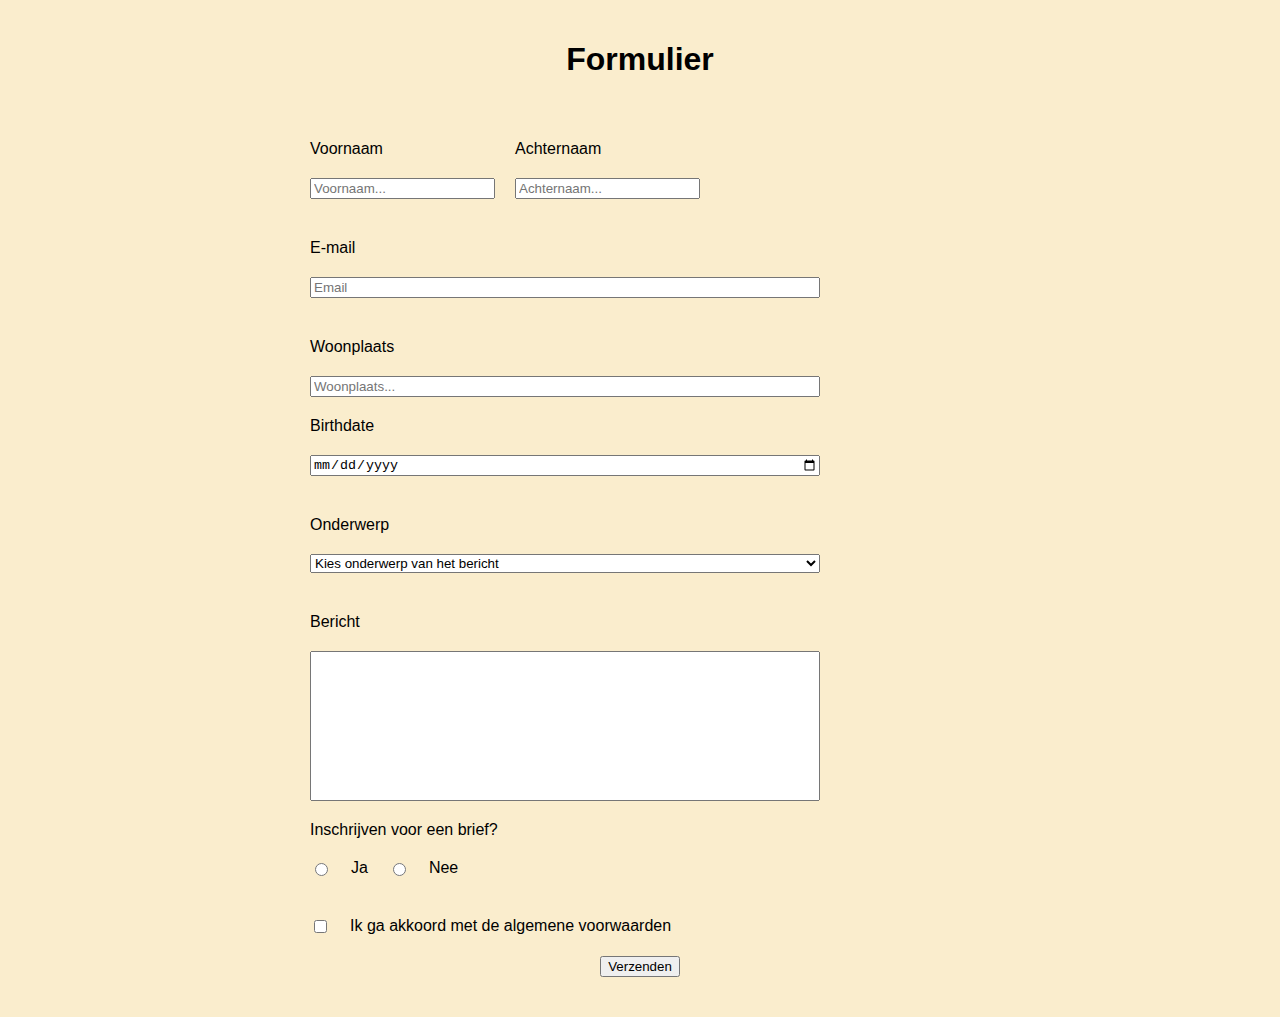
==== contact.html @ 3762c76d "Add files via upload" ====
<!DOCTYPE html>
<html lang="en">

<head>
    <meta charset="UTF-8">
    <meta name="viewport" content="width=device-width, initial-scale=1.0">
    <title>Website</title>
    <link rel="stylesheet" href="css/style.css">
</head>

<body>

    <main>
        <div class="center-container">
            <section>
                <h1>Formulier</h1>
            </section>

            <form class="formfield">
                <div class="full-name">
                    <div class="name">
                        <label for="first-name">Voornaam</label>
                        <input type="text" name="first-name" id="first-name" placeholder="Voornaam..." required>
                    </div>
                    <div class="name">
                        <label for="last-name">Achternaam</label>
                        <input type="text" name="last-name" id="last-name" placeholder="Achternaam..." required>
                    </div>
                </div>

                <div class="email">
                    <label for="email">E-mail</label>
                    <input type="email" name="email" id="email" placeholder="Email" required>
                </div>
                <div class="city-date">
                    <label for="city">Woonplaats</label>
                    <input type="text" name="city" id="city" placeholder="Woonplaats..." required>

                    <label for="birthdate">Birthdate</label>
                    <input type="date" name="birthdate" id="birthdate" required>
                </div>
                <div class="subject">
                    <span for="subject">Onderwerp</span>
                    <select id="subject" name="subject">
                        <option value="" disabled selected>Kies onderwerp van het bericht</option>
                        <option value="0">Frenkie</option>
                        <option value="1">Pedri</option>
                        <option value="2">Gavi</option>
                    </select>
                </div>
                <div class="message">
                    <label for="message">Bericht</label>
                    <input type="text" name="message" id="message" required>
                </div>

                <span for="mail">Inschrijven voor een brief?</span>
                <div class="radio">
                    <input type="radio" id="mail" name="mail" value="mail">
                    <label for="mail">Ja</label>


                    <input type="radio" id="mail" name="mail" value="mail">
                    <label for="mail">Nee</label>
                </div>
                <div class="checkbox">
                    <input type="checkbox" id="agree" name="agree" value="agree">
                    <label for="agree">Ik ga akkoord met de algemene voorwaarden</label>
                </div>

                <div class="button">
                    <button type="submit">Verzenden</button>
                </div>


            </form>
        </div>
    </main>
</body>
---- css/style.css ----
html {
    scroll-behavior: smooth;
    box-sizing: border-box;
}

body {
    margin: 0;
    font-family: Arial, Helvetica, sans-serif;

}

nav img,
footer img {
    width: 40px;
    border-radius: 20px;
}

a {
    text-decoration: none;
}

nav {
    flex: 1;
    display: flex;
    flex-direction: row;
    background-color: #faedcd;
    justify-content: space-between;
    padding: 20px;
    padding-right: 10px;
    gap: 20px;

}

.nav-logo {
    display: flex;
    flex-direction: row;
    justify-content: left;

}

.nav-link {
    display: flex;
    flex-direction: row;
    justify-content: flex-end;
    gap: 20px;

}

nav a {
    color: black;
}

nav a:hover {
    display: block;
    padding: 10px 25px;
    border-radius: 5px;
    color: white;
    background-color: black;
    text-align: center;
    position: relative;
}

header {
    color: white;
    text-shadow: 1px 1px rgb(0 0 0 /0.8);
    text-align: center;
    border-top: 1px solid black;
    border-bottom: 1px solid black;
    background-image: url(../img/header.JPG);
    background-size: cover;
    background-position: center;
    padding: 30px;
    height: calc(40vh - 10px);
    background-repeat: no-repeat;
    background-position: center;
    background-size: cover;

}

header a {

    color: white;
    gap: 10px;
}

header a:hover {
    color: black;
    background-color: white;
    border-bottom: 2px solid white;
    padding: 5px 15px;
    text-align: center;
    position: relative;
    border-radius: 5px;
}

h3 {
    text-align: center;
}

.product {
    display: flex;
    flex: 1;
    flex-direction: row;
    justify-content: center;
    gap: 10px;


}

.product article {
    margin: 10px;
    padding: 20px;
    display: flex;
    flex: 1;
    flex-direction: column;
    border: 2px solid black;
    text-align: center;

}

.product a {
    color: black;
    padding: 10px;
}

.product a:hover {
    color: white;
    background-color: black;
    padding: 5px 15px;
    text-align: center;
    position: relative;
    border-radius: 5px;

}


form {
    padding: 20px;
    display: flex;
    flex-direction: column;
}

footer {
    display: flex;
    flex: 1;
    background-color: #faedcd;
    padding: 20px;
    justify-content: space-between;


}



footer a {
    color: black;

}

footer a:hover {
    padding: 5px 10px;

    border-radius: 3px;
    color: white;
    background-color: black;
    text-align: center;
    position: relative;
}


section article img {
    flex: 1;
    width: 100%;
    object-fit: cover;

}

* {
    box-sizing: border-box;
}

.center-container {
    margin: 0 auto;
    padding: 20px;
    background-color: #faedcd;
    box-sizing: border-box;
    text-align: center;
}

.formfield {
    margin: 0 auto;
    display: flex;
    flex: 1;
    flex-direction: column;
    padding: 20px;
    justify-content: center;

}

#contact.html {
    background-color: #faedcd;
}

.full-name,
.city-date,
.email {
    padding: 20px;
    display: flex;
    flex-direction: column;
    text-align: left;
    gap: 20px;
    margin-left: 250px;
    margin-right: 400px;
}

.name {
    display: flex;
    flex-direction: column;
    gap: 20px;

}

.full-name {
    flex-direction: row;
}

.full-name input {
    flex: 2;
    height: 30px;
    border-radius: 5px black solid;
}

.subject,
.message {
    padding: 20px;
    display: flex;
    flex-direction: column;
    justify-content: left;
    gap: 20px;
    text-align: left;
    gap: 20px;
    margin-left: 250px;
    margin-right: 400px;
}

.message input {
    height: 150px;
    border-radius: 10px black solid;

}

.subject span {
    text-align: start;
    margin-left: 0px;
    margin-right: 500px;
}

span {
    text-align: left;
    margin-left: 270px;
    margin-right: 500px;
}


.radio,
.checkbox {
    display: flex;
    text-align: left;
    padding: 20px;
    flex-direction: row;
    justify-content: left;
    gap: 20px;
    text-align: left;
    gap: 20px;
    margin-left: 250px;
    margin-right: 500px;
}



.button {
    display: flex;
    justify-content: center;
}

.button:hover {
    color: white;
    background-color: black;
}



@media (max-width: 480px) {
    nav {
        display: flex;
        flex-direction: column;
        justify-content: space-between;
    }

    .nav-link {
        flex: 1;
        display: flex;
        flex-direction: column;
        justify-content: center;
        text-align: center;
    }

    .logo {
        display: flex;
        flex-direction: column;

        justify-content: center;
    }

    .formfield {
        display: flex;
        flex: 1;
        flex-direction: column;
    }

    .full-name {
        display: flex;
        flex: 1;
        flex-direction: column;
    }
}
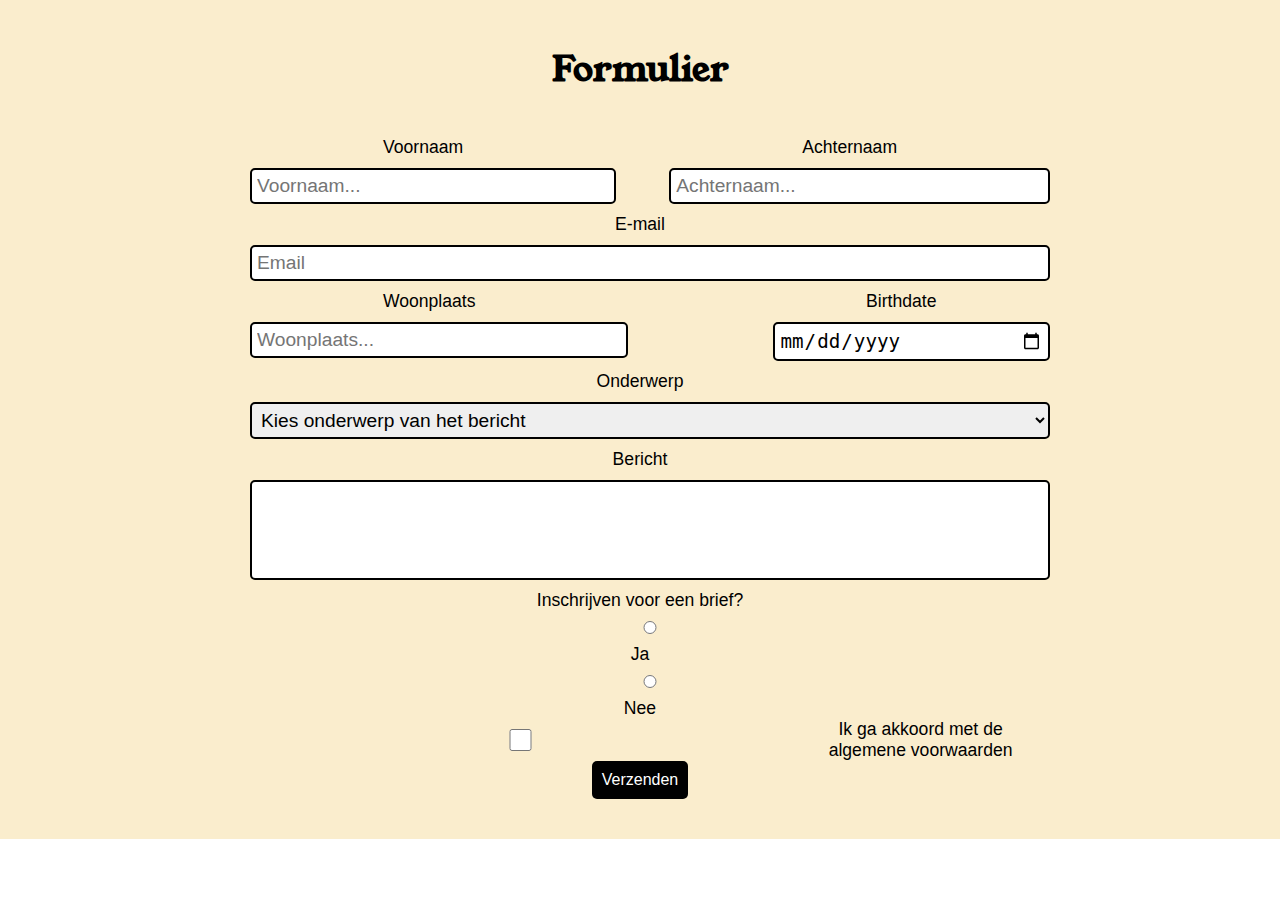
==== commit ad17eea1: "Add files via upload" ====
--- a/contact.html
+++ b/contact.html
@@ -16,7 +16,7 @@
                 <h1>Formulier</h1>
             </section>
 
-            <form class="formfield">
+            <form>
                 <div class="full-name">
                     <div class="name">
                         <label for="first-name">Voornaam</label>
@@ -28,18 +28,23 @@
                     </div>
                 </div>
 
-                <div class="email">
+                <div class="formfield">
                     <label for="email">E-mail</label>
                     <input type="email" name="email" id="email" placeholder="Email" required>
                 </div>
+
                 <div class="city-date">
-                    <label for="city">Woonplaats</label>
-                    <input type="text" name="city" id="city" placeholder="Woonplaats..." required>
+                    <div class="city">
+                        <label for="city">Woonplaats</label>
+                        <input type="text" name="city" id="city" placeholder="Woonplaats..." required>
+                    </div>
+                    <div class="date">
+                        <label for="birthdate">Birthdate</label>
+                        <input type="date" name="birthdate" id="birthdate" required>
+                    </div>
+                </div>
 
-                    <label for="birthdate">Birthdate</label>
-                    <input type="date" name="birthdate" id="birthdate" required>
-                </div>
-                <div class="subject">
+                <div class="formfield">
                     <span for="subject">Onderwerp</span>
                     <select id="subject" name="subject">
                         <option value="" disabled selected>Kies onderwerp van het bericht</option>
@@ -48,20 +53,26 @@
                         <option value="2">Gavi</option>
                     </select>
                 </div>
+
                 <div class="message">
                     <label for="message">Bericht</label>
                     <input type="text" name="message" id="message" required>
                 </div>
 
+
                 <span for="mail">Inschrijven voor een brief?</span>
-                <div class="radio">
+                <div class="mail">
+
+
                     <input type="radio" id="mail" name="mail" value="mail">
                     <label for="mail">Ja</label>
 
 
                     <input type="radio" id="mail" name="mail" value="mail">
                     <label for="mail">Nee</label>
+
                 </div>
+
                 <div class="checkbox">
                     <input type="checkbox" id="agree" name="agree" value="agree">
                     <label for="agree">Ik ga akkoord met de algemene voorwaarden</label>
--- a/css/style.css
+++ b/css/style.css
@@ -1,3 +1,22 @@
+@import url('https://fonts.googleapis.com/css2?family=Young+Serif&display=swap');
+@import url('https://fonts.googleapis.com/css2?family=Gabarito:wght@500&display=swap');
+
+* {
+    box-sizing: border-box;
+}
+
+h1,
+h2,
+h3 {
+    font-family: 'Young Serif', serif;
+}
+
+nav,
+footer,
+p {
+    font-family: 'Gabarito', cursive;
+}
+
 html {
     scroll-behavior: smooth;
     box-sizing: border-box;
@@ -8,6 +27,7 @@
     font-family: Arial, Helvetica, sans-serif;
 
 }
+
 
 nav img,
 footer img {
@@ -52,12 +72,13 @@
 
 nav a:hover {
     display: block;
-    padding: 10px 25px;
-    border-radius: 5px;
-    color: white;
-    background-color: black;
+
+    border-radius: 5px;
+    color: #d4a373;
+
     text-align: center;
     position: relative;
+    transition: color 0.5s, background-color 0.6s;
 }
 
 header {
@@ -69,31 +90,42 @@
     background-image: url(../img/header.JPG);
     background-size: cover;
     background-position: center;
+    background-repeat: no-repeat;
     padding: 30px;
     height: calc(40vh - 10px);
     background-repeat: no-repeat;
     background-position: center;
     background-size: cover;
 
-}
+
+}
+
 
 header a {
 
-    color: white;
-    gap: 10px;
+    color: black;
+    gap: 5px;
+    background-color: white;
+    padding: 10px;
+    border-radius: 5px;
+    font-family: Arial;
+    text-shadow: none;
+
+
 }
 
 header a:hover {
-    color: black;
-    background-color: white;
-    border-bottom: 2px solid white;
-    padding: 5px 15px;
+    color: grey;
     text-align: center;
     position: relative;
-    border-radius: 5px;
-}
-
-h3 {
+    transition: color 0.5s, background-color 0.6s;
+}
+
+
+
+
+
+h2 {
     text-align: center;
 }
 
@@ -124,13 +156,30 @@
 }
 
 .product a:hover {
-    color: white;
-    background-color: black;
+    color: #d4a373;
+
     padding: 5px 15px;
     text-align: center;
     position: relative;
     border-radius: 5px;
-
+    transition: color 0.5s, background-color 0.6s;
+
+}
+
+.card {
+
+    background-color: white;
+    transform-origin: center;
+    transition: all 1s ease;
+    border-radius: 2px;
+}
+
+.card:hover {
+    color: black;
+    background-color: white;
+    border-radius: 2px;
+    box-shadow: 5px 5px 10px rgb(0 0 0 / 0.4);
+    transform: scale(1.1);
 }
 
 
@@ -150,21 +199,28 @@
 
 }
 
-
-
-footer a {
+.logo-link {
+    display: flex;
+    flex-direction: row;
+}
+
+.footer-link a {
+    display: flex;
+    flex-direction: row;
+    padding: 5px;
     color: black;
-
-}
-
-footer a:hover {
-    padding: 5px 10px;
-
+    gap: 10px;
+
+}
+
+.footer-link a:hover {
+    padding: 5px;
     border-radius: 3px;
     color: white;
     background-color: black;
     text-align: center;
     position: relative;
+    transition: color 0.5s, background-color 0.6s;
 }
 
 
@@ -173,10 +229,6 @@
     width: 100%;
     object-fit: cover;
 
-}
-
-* {
-    box-sizing: border-box;
 }
 
 .center-container {
@@ -185,112 +237,100 @@
     background-color: #faedcd;
     box-sizing: border-box;
     text-align: center;
+    font-size: 1.1rem;
 }
 
 .formfield {
-    margin: 0 auto;
-    display: flex;
-    flex: 1;
+    display: flex;
     flex-direction: column;
-    padding: 20px;
-    justify-content: center;
-
-}
-
-#contact.html {
-    background-color: #faedcd;
+    box-sizing: border-box;
+    margin: 0px 200px;
+}
+
+input,
+select {
+    font-size: 1.2rem;
+    width: 100%;
+    padding: 5px;
+    margin: 10px;
+    border-radius: 5px;
+    border: 2px solid black;
 }
 
 .full-name,
-.city-date,
-.email {
-    padding: 20px;
-    display: flex;
-    flex-direction: column;
-    text-align: left;
+.city-date {
+    display: flex;
+    flex-direction: row;
+    justify-content: space-between;
     gap: 20px;
-    margin-left: 250px;
-    margin-right: 400px;
-}
-
-.name {
-    display: flex;
-    flex-direction: column;
-    gap: 20px;
-
-}
-
-.full-name {
-    flex-direction: row;
-}
-
-.full-name input {
-    flex: 2;
-    height: 30px;
-    border-radius: 5px black solid;
-}
-
-.subject,
+    margin: 0px 200px;
+}
+
 .message {
-    padding: 20px;
-    display: flex;
-    flex-direction: column;
+    margin: 0px 200px;
+}
+
+.message input {
+    height: 100px;
+}
+
+.checkbox {
+    display: flex;
+    flex-direction: row;
     justify-content: left;
-    gap: 20px;
-    text-align: left;
-    gap: 20px;
-    margin-left: 250px;
-    margin-right: 400px;
-}
-
-.message input {
-    height: 150px;
-    border-radius: 10px black solid;
-
-}
-
-.subject span {
-    text-align: start;
-    margin-left: 0px;
-    margin-right: 500px;
-}
-
-span {
-    text-align: left;
-    margin-left: 270px;
-    margin-right: 500px;
-}
-
-
-.radio,
-.checkbox {
-    display: flex;
-    text-align: left;
-    padding: 20px;
-    flex-direction: row;
-    justify-content: left;
-    gap: 20px;
-    text-align: left;
-    gap: 20px;
-    margin-left: 250px;
-    margin-right: 500px;
-}
-
-
-
-.button {
-    display: flex;
-    justify-content: center;
-}
-
-.button:hover {
+    margin: 0px 200px;
+}
+
+.mail {
+    margin: 0px 200px
+}
+
+input [type=radio] {
+    display: flex;
+    flex-direction: row;
+    padding: 5px;
+    border-radius: 2px;
+    border: 2px solid black;
+
+}
+
+
+
+
+button {
+    padding: 10px;
+    font-size: 1rem;
+    border: 0;
+    background-color: black;
     color: white;
+    cursor: pointer;
+    border-radius: 5px;
+}
+
+button:hover {
+    color: #d4a373;
+    transition: color 0.5s;
     background-color: black;
+    border-radius: 5px;
+}
+
+button:active {
+    background-color: red;
 }
 
 
 
 @media (max-width: 480px) {
+    body {
+        margin: 0 auto;
+    }
+
+    h1 {
+        margin: 0;
+        font-size: 1.5rem;
+        margin-left: 100Spx;
+    }
+
     nav {
         display: flex;
         flex-direction: column;
@@ -312,15 +352,64 @@
         justify-content: center;
     }
 
+    .product {
+        display: flex;
+        flex-direction: column;
+    }
+
+    footer {
+        display: flex;
+        flex: 1;
+        flex-direction: column;
+        justify-content: space-between;
+    }
+
+    .center-container {
+        margin: 0;
+        background-color: #faedcd;
+        box-sizing: border-box;
+        text-align: center;
+        font-size: 1rem;
+    }
+
+
+    .full-name {
+        display: flex;
+        flex-direction: column;
+    }
+
     .formfield {
         display: flex;
         flex: 1;
         flex-direction: column;
-    }
-
-    .full-name {
-        display: flex;
+        box-sizing: border-box;
+        justify-content: left;
+    }
+
+    .city-date {
+        display: flex;
+        flex-direction: column;
         flex: 1;
-        flex-direction: column;
-    }
+    }
+
+    input,
+    select {
+        height: 20px;
+        width: 100px;
+    }
+
+    span {
+        text-align: center;
+    }
+
+    .mail {
+        display: flex;
+        flex: 1;
+    }
+
+    .checkbox {
+        display: flex;
+        flex-direction: row;
+    }
+
 }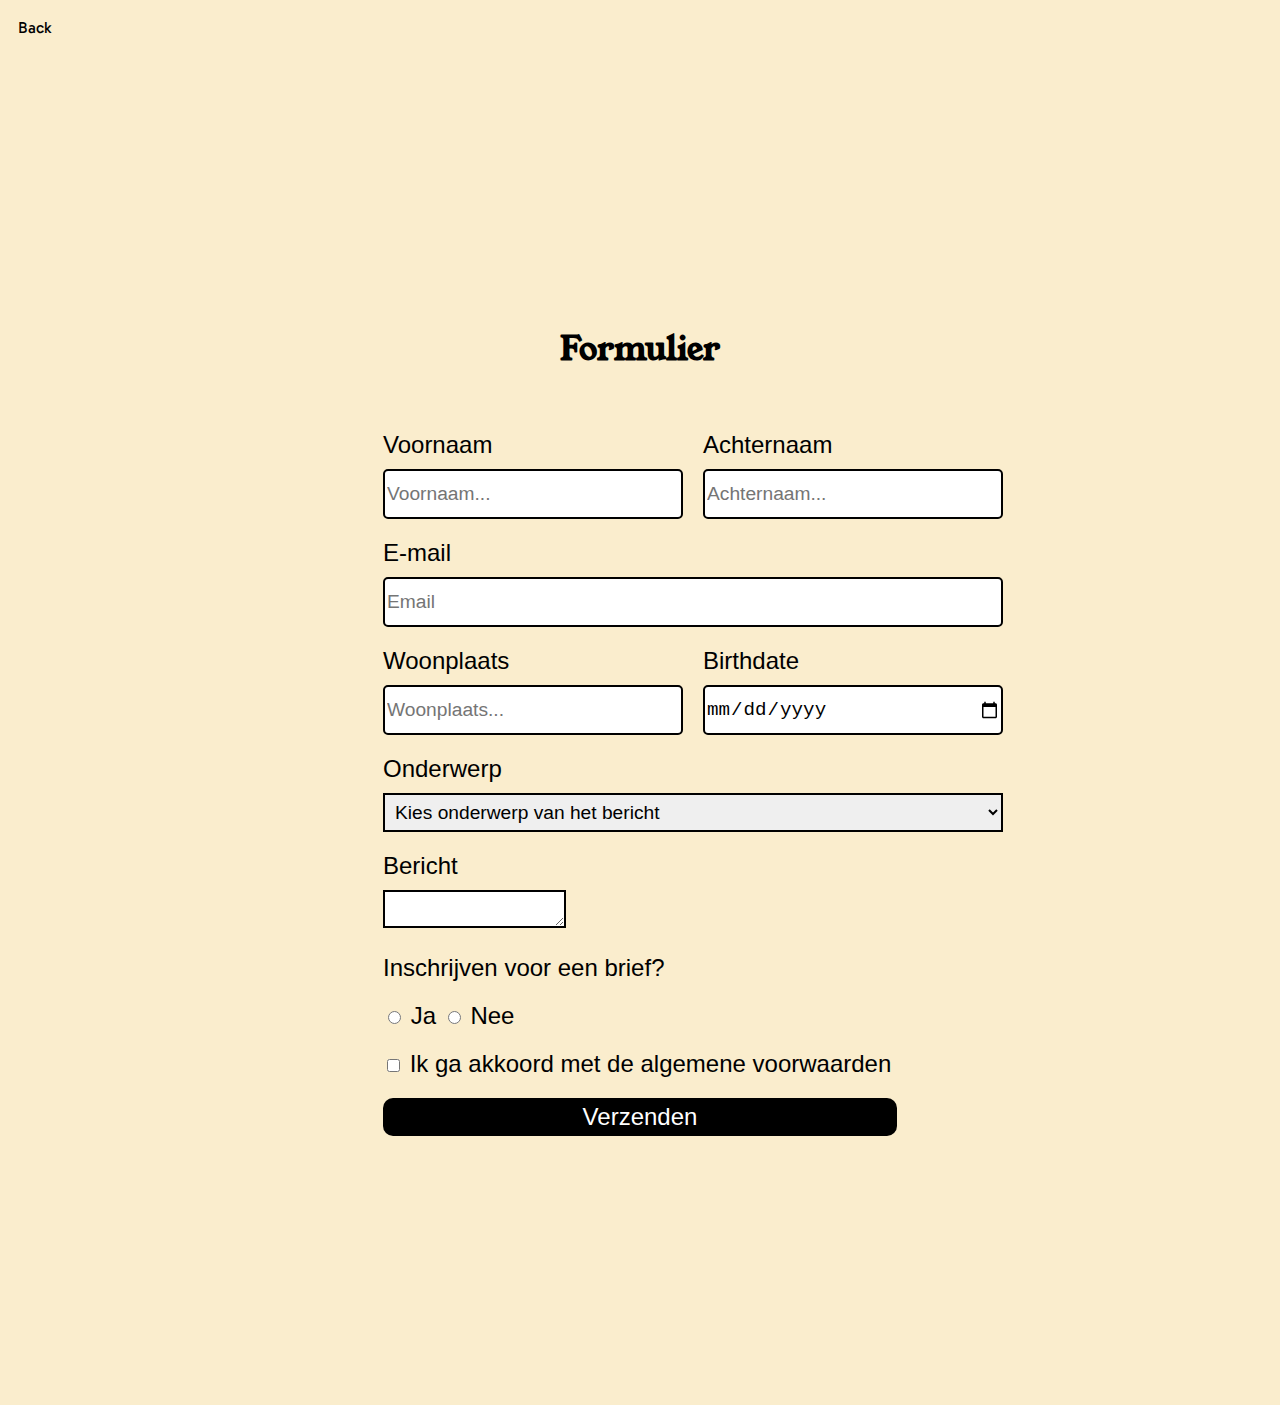
==== commit bfccdb45: "Add files via upload" ====
--- a/contact.html
+++ b/contact.html
@@ -10,80 +10,75 @@
 
 <body>
 
-    <main>
-        <div class="center-container">
-            <section>
-                <h1>Formulier</h1>
-            </section>
+    <nav class="nav-form">
+        <a href="index.html">Back</a>
+    </nav>
 
-            <form>
-                <div class="full-name">
-                    <div class="name">
-                        <label for="first-name">Voornaam</label>
-                        <input type="text" name="first-name" id="first-name" placeholder="Voornaam..." required>
-                    </div>
-                    <div class="name">
-                        <label for="last-name">Achternaam</label>
-                        <input type="text" name="last-name" id="last-name" placeholder="Achternaam..." required>
-                    </div>
+    <main class="main-form">
+        <section>
+            <h1>Formulier</h1>
+        </section>
+        <form>
+            <div class="row">
+                <div class="name">
+                    <label for="first-name">Voornaam</label>
+                    <input type="text" name="first-name" id="first-name" placeholder="Voornaam..." required>
                 </div>
+                <div class="name">
+                    <label for="last-name">Achternaam</label>
+                    <input type="text" name="last-name" id="last-name" placeholder="Achternaam..." required>
+                </div>
+            </div>
 
-                <div class="formfield">
-                    <label for="email">E-mail</label>
-                    <input type="email" name="email" id="email" placeholder="Email" required>
+            <div class="name">
+                <label for="email">E-mail</label>
+                <input type="email" name="email" id="email" placeholder="Email" required>
+            </div>
+
+            <div class="row">
+                <div class="name">
+                    <label for="city">Woonplaats</label>
+                    <input type="text" name="city" id="city" placeholder="Woonplaats..." required>
                 </div>
+                <div class="name">
+                    <label for="birthdate">Birthdate</label>
+                    <input type="date" name="birthdate" id="birthdate" required>
+                </div>
+            </div>
 
-                <div class="city-date">
-                    <div class="city">
-                        <label for="city">Woonplaats</label>
-                        <input type="text" name="city" id="city" placeholder="Woonplaats..." required>
-                    </div>
-                    <div class="date">
-                        <label for="birthdate">Birthdate</label>
-                        <input type="date" name="birthdate" id="birthdate" required>
-                    </div>
-                </div>
+            <div class="name">
+                <label for="subject">Onderwerp</label>
+                <select id="subject" name="subject">
+                    <option value="" disabled selected>Kies onderwerp van het bericht</option>
+                    <option value="0">Frenkie</option>
+                    <option value="1">Pedri</option>
+                    <option value="2">Gavi</option>
+                </select>
+            </div>
 
-                <div class="formfield">
-                    <span for="subject">Onderwerp</span>
-                    <select id="subject" name="subject">
-                        <option value="" disabled selected>Kies onderwerp van het bericht</option>
-                        <option value="0">Frenkie</option>
-                        <option value="1">Pedri</option>
-                        <option value="2">Gavi</option>
-                    </select>
-                </div>
+            <span for="message">Bericht</span>
+            <div class="message">
+                <textarea id="message" required></textarea>
+            </div>
 
-                <div class="message">
-                    <label for="message">Bericht</label>
-                    <input type="text" name="message" id="message" required>
-                </div>
+            <span for="letter">Inschrijven voor een brief?</span>
+            <div class="letter">
+                <input type="radio" id="letter" name="letter" value="letter">
+                <label for="letter">Ja</label>
 
 
-                <span for="mail">Inschrijven voor een brief?</span>
-                <div class="mail">
+                <input type="radio" id="letter" name="letter" value="letter">
+                <label for="letter">Nee</label>
+            </div>
+
+            <div class="checkbox">
+                <input type="checkbox" id="agree" name="agree" value="agree">
+                <label for="agree">Ik ga akkoord met de algemene voorwaarden</label>
+            </div>
 
 
-                    <input type="radio" id="mail" name="mail" value="mail">
-                    <label for="mail">Ja</label>
+            <button type="submit">Verzenden</button>
 
-
-                    <input type="radio" id="mail" name="mail" value="mail">
-                    <label for="mail">Nee</label>
-
-                </div>
-
-                <div class="checkbox">
-                    <input type="checkbox" id="agree" name="agree" value="agree">
-                    <label for="agree">Ik ga akkoord met de algemene voorwaarden</label>
-                </div>
-
-                <div class="button">
-                    <button type="submit">Verzenden</button>
-                </div>
-
-
-            </form>
-        </div>
+        </form>
     </main>
 </body>--- a/css/style.css
+++ b/css/style.css
@@ -9,12 +9,13 @@
 h2,
 h3 {
     font-family: 'Young Serif', serif;
+    font-size: 2rem;
 }
 
 nav,
 footer,
 p {
-    font-family: 'Gabarito', cursive;
+    font-family: 'Gabarito';
 }
 
 html {
@@ -45,9 +46,9 @@
     flex-direction: row;
     background-color: #faedcd;
     justify-content: space-between;
-    padding: 20px;
-    padding-right: 10px;
-    gap: 20px;
+    padding: 2vh;
+    padding-right: 1vh;
+    gap: 2vh;
 
 }
 
@@ -62,7 +63,9 @@
     display: flex;
     flex-direction: row;
     justify-content: flex-end;
-    gap: 20px;
+    padding-top: 2vh;
+    padding-right: 1vh;
+    gap: 2vh;
 
 }
 
@@ -72,13 +75,10 @@
 
 nav a:hover {
     display: block;
-
-    border-radius: 5px;
     color: #d4a373;
-
     text-align: center;
     position: relative;
-    transition: color 0.5s, background-color 0.6s;
+    transition: color 0.5s;
 }
 
 header {
@@ -91,8 +91,9 @@
     background-size: cover;
     background-position: center;
     background-repeat: no-repeat;
-    padding: 30px;
-    height: calc(40vh - 10px);
+    padding: 3vh;
+    padding-top: 5vh;
+    height: calc(50vh - 10px);
     background-repeat: no-repeat;
     background-position: center;
     background-size: cover;
@@ -102,16 +103,13 @@
 
 
 header a {
-
-    color: black;
-    gap: 5px;
+    color: black;
+    gap: 2vh;
     background-color: white;
     padding: 10px;
     border-radius: 5px;
     font-family: Arial;
     text-shadow: none;
-
-
 }
 
 header a:hover {
@@ -121,10 +119,6 @@
     transition: color 0.5s, background-color 0.6s;
 }
 
-
-
-
-
 h2 {
     text-align: center;
 }
@@ -135,8 +129,6 @@
     flex-direction: row;
     justify-content: center;
     gap: 10px;
-
-
 }
 
 .product article {
@@ -147,7 +139,6 @@
     flex-direction: column;
     border: 2px solid black;
     text-align: center;
-
 }
 
 .product a {
@@ -157,17 +148,14 @@
 
 .product a:hover {
     color: #d4a373;
-
     padding: 5px 15px;
     text-align: center;
     position: relative;
     border-radius: 5px;
-    transition: color 0.5s, background-color 0.6s;
-
+    transition: color 0.5s;
 }
 
 .card {
-
     background-color: white;
     transform-origin: center;
     transition: all 1s ease;
@@ -184,7 +172,7 @@
 
 
 form {
-    padding: 20px;
+    padding: 2vh;
     display: flex;
     flex-direction: column;
 }
@@ -195,13 +183,12 @@
     background-color: #faedcd;
     padding: 20px;
     justify-content: space-between;
-
-
 }
 
 .logo-link {
     display: flex;
     flex-direction: row;
+    gap: 5px;
 }
 
 .footer-link a {
@@ -210,7 +197,6 @@
     padding: 5px;
     color: black;
     gap: 10px;
-
 }
 
 .footer-link a:hover {
@@ -220,98 +206,112 @@
     background-color: black;
     text-align: center;
     position: relative;
-    transition: color 0.5s, background-color 0.6s;
-}
-
+    transition: color 0.5s;
+}
 
 section article img {
     flex: 1;
     width: 100%;
     object-fit: cover;
-
-}
-
-.center-container {
-    margin: 0 auto;
+}
+
+.main-form {
     padding: 20px;
     background-color: #faedcd;
-    box-sizing: border-box;
-    text-align: center;
-    font-size: 1.1rem;
-}
-
-.formfield {
+    width: 100%;
+    height: 150vh;
     display: flex;
     flex-direction: column;
-    box-sizing: border-box;
-    margin: 0px 200px;
-}
-
-input,
-select {
-    font-size: 1.2rem;
-    width: 100%;
-    padding: 5px;
-    margin: 10px;
-    border-radius: 5px;
-    border: 2px solid black;
-}
-
-.full-name,
-.city-date {
+    justify-content: center;
+    align-items: center;
+    font-size: 1.5rem;
+}
+
+
+form {
+    width: 90%;
+    max-width: 550px;
+}
+
+.row {
     display: flex;
     flex-direction: row;
     justify-content: space-between;
     gap: 20px;
-    margin: 0px 200px;
-}
-
-.message {
-    margin: 0px 200px;
-}
-
-.message input {
-    height: 100px;
+}
+
+.name {
+    display: flex;
+    flex-direction: column;
+    padding-top: 20px;
+}
+
+label {
+    padding-bottom: 10px;
+
+}
+
+.name input {
+    width: 300px;
+    height: 50px;
+}
+
+input {
+    font-size: 1.2rem;
+    border: 2px solid black;
+    border-radius: 5px;
+
+}
+
+input[type=email] {
+    width: 620px;
+}
+
+
+input [type=checkbox] {
+    width: 10px;
+}
+
+textarea {
+    border: 2px solid black;
+}
+
+select {
+    padding: 6px;
+    font-size: 1.2rem;
+    border: 2px solid black;
+    width: 620px;
+}
+
+.letter {
+    padding-top: 10px;
+    padding-bottom: 20px;
 }
 
 .checkbox {
-    display: flex;
-    flex-direction: row;
-    justify-content: left;
-    margin: 0px 200px;
-}
-
-.mail {
-    margin: 0px 200px
-}
-
-input [type=radio] {
-    display: flex;
-    flex-direction: row;
+    padding-bottom: 20px;
+}
+
+span {
+    padding-top: 20px;
+    padding-bottom: 10px;
+}
+
+button {
     padding: 5px;
-    border-radius: 2px;
-    border: 2px solid black;
-
-}
-
-
-
-
-button {
-    padding: 10px;
-    font-size: 1rem;
+    font-size: 1.5rem;
+    border-radius: 10px;
     border: 0;
     background-color: black;
     color: white;
     cursor: pointer;
-    border-radius: 5px;
 }
 
 button:hover {
-    color: #d4a373;
-    transition: color 0.5s;
-    background-color: black;
-    border-radius: 5px;
+    background-color: white;
+    color: black;
+    position: relative;
+    transition: color 1.2s;
 }
 
 button:active {
@@ -325,10 +325,13 @@
         margin: 0 auto;
     }
 
+    header {
+        padding-top: 10vh;
+    }
+
     h1 {
         margin: 0;
         font-size: 1.5rem;
-        margin-left: 100Spx;
     }
 
     nav {
@@ -364,52 +367,76 @@
         justify-content: space-between;
     }
 
-    .center-container {
-        margin: 0;
+    .main-form {
+        padding: 20px;
         background-color: #faedcd;
-        box-sizing: border-box;
-        text-align: center;
-        font-size: 1rem;
-    }
-
-
-    .full-name {
-        display: flex;
-        flex-direction: column;
-    }
-
-    .formfield {
-        display: flex;
-        flex: 1;
-        flex-direction: column;
-        box-sizing: border-box;
-        justify-content: left;
-    }
-
-    .city-date {
-        display: flex;
-        flex-direction: column;
-        flex: 1;
-    }
-
-    input,
+        width: 100%;
+        height: 400vh;
+        display: flex;
+        flex-direction: column;
+        justify-content: center;
+        align-items: center;
+        font-size: 1.5rem;
+    }
+
+    .row {
+        display: flex;
+        flex-direction: column;
+        gap: 2px;
+    }
+
+    form {
+        width: 90%;
+        max-width: 550px;
+    }
+
+    .name {
+        display: flex;
+        flex-direction: column;
+        padding-top: 5px;
+    }
+
+    label {
+        padding-bottom: 5px;
+    }
+
+    .name input {
+        width: 300px;
+    }
+
+    input {
+        font-size: 1.2rem;
+        border: 2px solid black;
+
+    }
+
+    input[type=email] {
+        width: 300px;
+    }
+
+
+    input [type=checkbox] {
+        width: 10px;
+    }
+
+    textarea {
+        border: 2px solid black;
+    }
+
     select {
-        height: 20px;
-        width: 100px;
-    }
-
-    span {
-        text-align: center;
-    }
-
-    .mail {
-        display: flex;
-        flex: 1;
+        padding: 6px;
+        font-size: 1.2rem;
+        border: 2px solid black;
+        width: 300px;
+    }
+
+    .letter {
+        padding-top: 5px;
+        padding-bottom: 10px;
     }
 
     .checkbox {
-        display: flex;
-        flex-direction: row;
+        padding-bottom: 10px;
     }
 
 }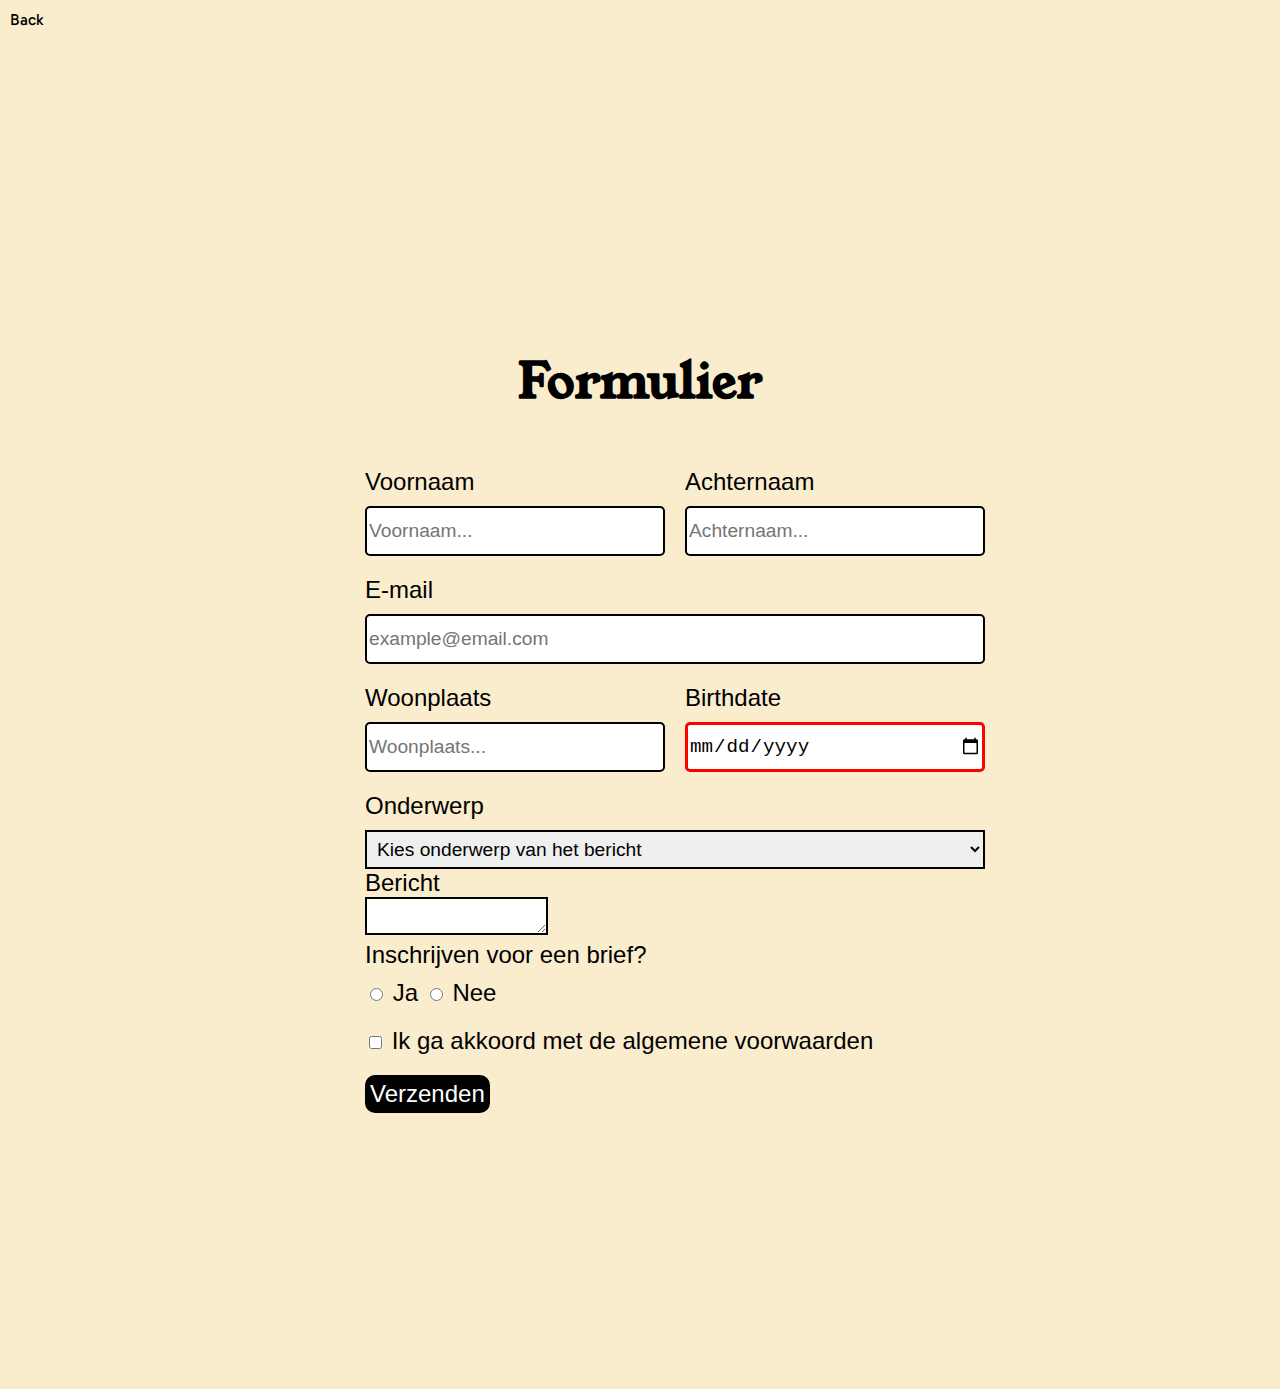
==== commit 6e405668: "Add files via upload" ====
--- a/contact.html
+++ b/contact.html
@@ -32,7 +32,7 @@
 
             <div class="name">
                 <label for="email">E-mail</label>
-                <input type="email" name="email" id="email" placeholder="Email" required>
+                <input type="email" name="email" id="email" placeholder="example@email.com" required>
             </div>
 
             <div class="row">
@@ -63,16 +63,16 @@
 
             <span for="letter">Inschrijven voor een brief?</span>
             <div class="letter">
-                <input type="radio" id="letter" name="letter" value="letter">
+                <input type="radio" id="letter" name="letter" value="letter" required>
                 <label for="letter">Ja</label>
 
 
-                <input type="radio" id="letter" name="letter" value="letter">
+                <input type="radio" id="letter" name="letter" value="letter" required>
                 <label for="letter">Nee</label>
             </div>
 
             <div class="checkbox">
-                <input type="checkbox" id="agree" name="agree" value="agree">
+                <input type="checkbox" id="agree" name="agree" value="agree" required>
                 <label for="agree">Ik ga akkoord met de algemene voorwaarden</label>
             </div>
 
--- a/css/style.css
+++ b/css/style.css
@@ -9,7 +9,6 @@
 h2,
 h3 {
     font-family: 'Young Serif', serif;
-    font-size: 2rem;
 }
 
 nav,
@@ -26,9 +25,7 @@
 body {
     margin: 0;
     font-family: Arial, Helvetica, sans-serif;
-
-}
-
+}
 
 nav img,
 footer img {
@@ -46,27 +43,21 @@
     flex-direction: row;
     background-color: #faedcd;
     justify-content: space-between;
-    padding: 2vh;
-    padding-right: 1vh;
-    gap: 2vh;
-
+    padding: 10px;
 }
 
 .nav-logo {
     display: flex;
     flex-direction: row;
     justify-content: left;
-
 }
 
 .nav-link {
     display: flex;
     flex-direction: row;
     justify-content: flex-end;
-    padding-top: 2vh;
-    padding-right: 1vh;
-    gap: 2vh;
-
+    padding: 10px;
+    gap: 10px;
 }
 
 nav a {
@@ -89,22 +80,17 @@
     border-bottom: 1px solid black;
     background-image: url(../img/header.JPG);
     background-size: cover;
+    object-fit: cover;
     background-position: center;
     background-repeat: no-repeat;
-    padding: 3vh;
-    padding-top: 5vh;
+    padding: 10px;
     height: calc(50vh - 10px);
-    background-repeat: no-repeat;
-    background-position: center;
-    background-size: cover;
-
-
 }
 
 
 header a {
     color: black;
-    gap: 2vh;
+    gap: 5px;
     background-color: white;
     padding: 10px;
     border-radius: 5px;
@@ -116,11 +102,20 @@
     color: grey;
     text-align: center;
     position: relative;
-    transition: color 0.5s, background-color 0.6s;
+    transition: color 0.5s;
+}
+
+h1 {
+    font-size: 3rem;
 }
 
 h2 {
     text-align: center;
+    font-size: 2rem;
+}
+
+h3 {
+    font-size: 1.5rem;
 }
 
 .product {
@@ -168,13 +163,6 @@
     border-radius: 2px;
     box-shadow: 5px 5px 10px rgb(0 0 0 / 0.4);
     transform: scale(1.1);
-}
-
-
-form {
-    padding: 2vh;
-    display: flex;
-    flex-direction: column;
 }
 
 footer {
@@ -314,8 +302,17 @@
     transition: color 1.2s;
 }
 
+input:invalid:not(:placeholder-shown) {
+    border: 3px solid red;
+}
+
+input:valid {
+    border: 3px solid green;
+    background-color: lightgreen;
+}
+
 button:active {
-    background-color: red;
+    background-color: green;
 }
 
 
@@ -326,7 +323,7 @@
     }
 
     header {
-        padding-top: 10vh;
+        height: 50vh;
     }
 
     h1 {
@@ -337,34 +334,27 @@
     nav {
         display: flex;
         flex-direction: column;
-        justify-content: space-between;
+        justify-content: center;
+        align-items: center;
     }
 
     .nav-link {
+        display: flex;
+        flex-direction: column;
+    }
+
+
+    .product {
+        display: flex;
+        flex-direction: column;
+        justify-content: center;
+    }
+
+    footer {
+        display: flex;
         flex: 1;
-        display: flex;
         flex-direction: column;
         justify-content: center;
-        text-align: center;
-    }
-
-    .logo {
-        display: flex;
-        flex-direction: column;
-
-        justify-content: center;
-    }
-
-    .product {
-        display: flex;
-        flex-direction: column;
-    }
-
-    footer {
-        display: flex;
-        flex: 1;
-        flex-direction: column;
-        justify-content: space-between;
     }
 
     .main-form {
